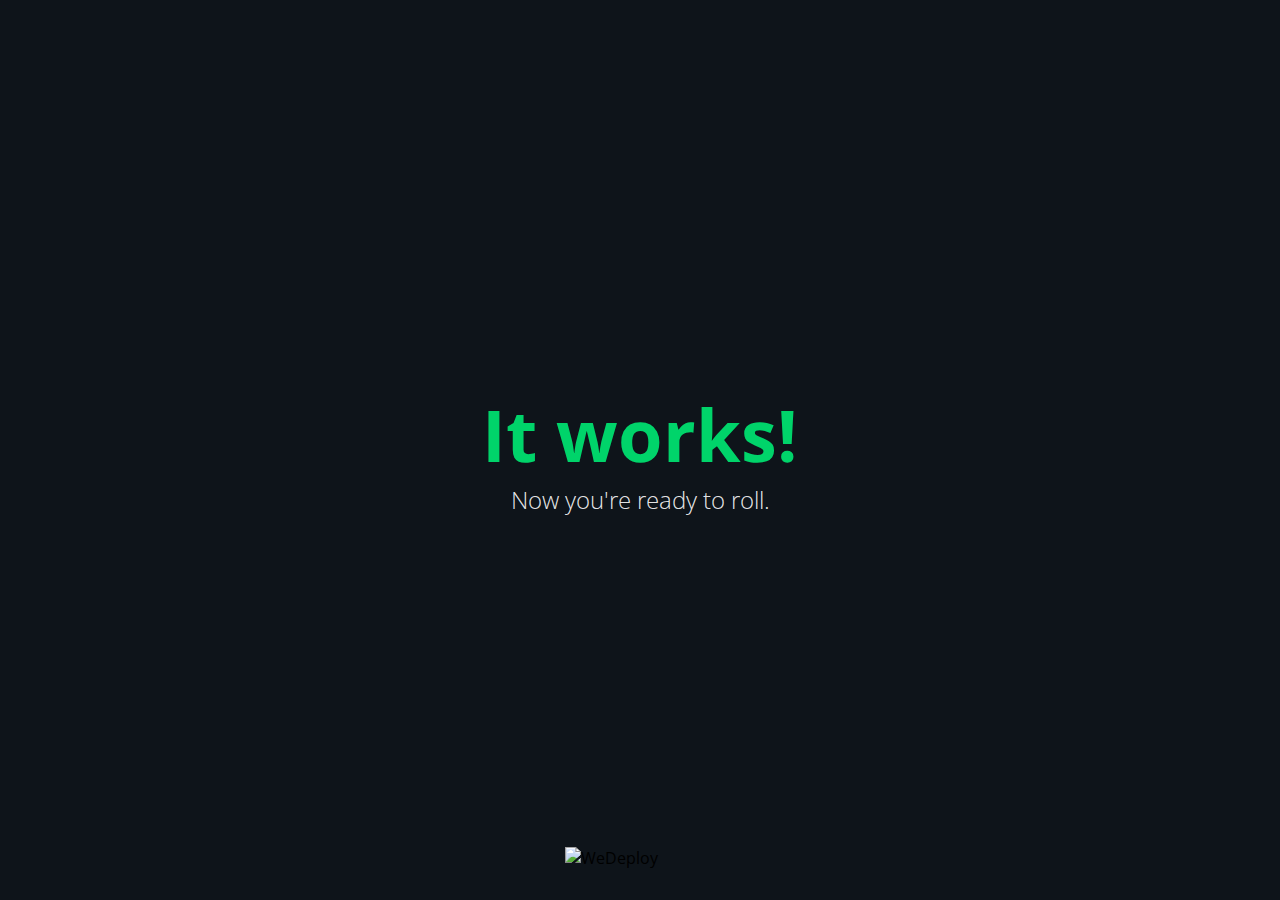
==== index.html @ ed7d9733 "Copy hosting-boilderplate" ====
<!DOCTYPE html>
<html lang="en">
<head>
	<meta charset="UTF-8">
	<title>It works! yay!</title>
	<link rel="stylesheet" href="https://fonts.googleapis.com/css?family=Open+Sans:300,700">
	<style>
	body {
	    background: #0e141a;
	    font-family: 'Open Sans', sans-serif;
	}
	.container {
		position: absolute;
		top: 50%;
		left: 50%;
		transform: translate(-50%, -50%);
		text-align: center;
	}
	h1 {
		font-size: 72px;
		font-weight: 700;
		color: #00d46a;
		margin: 0;
	}
	h2 {
		font-weight: 300;
		color: rgba(255, 255, 255, 0.9);
		margin: 0;
	}
	.logo {
		position: absolute;
		bottom: 20px;
		left: 50%;
		transform: translate(-50%, -50%);
	}
	</style>
</head>
<body>
	<div class="container">
		<h1>It works!</h1>
		<h2>Now you're ready to roll.</h2>
	</div>

	<img class="logo" src="https://cloud.githubusercontent.com/assets/398893/16279177/af9b3622-386e-11e6-920e-3a3f33169831.png" width="150" alt="WeDeploy">
</body>
</html>
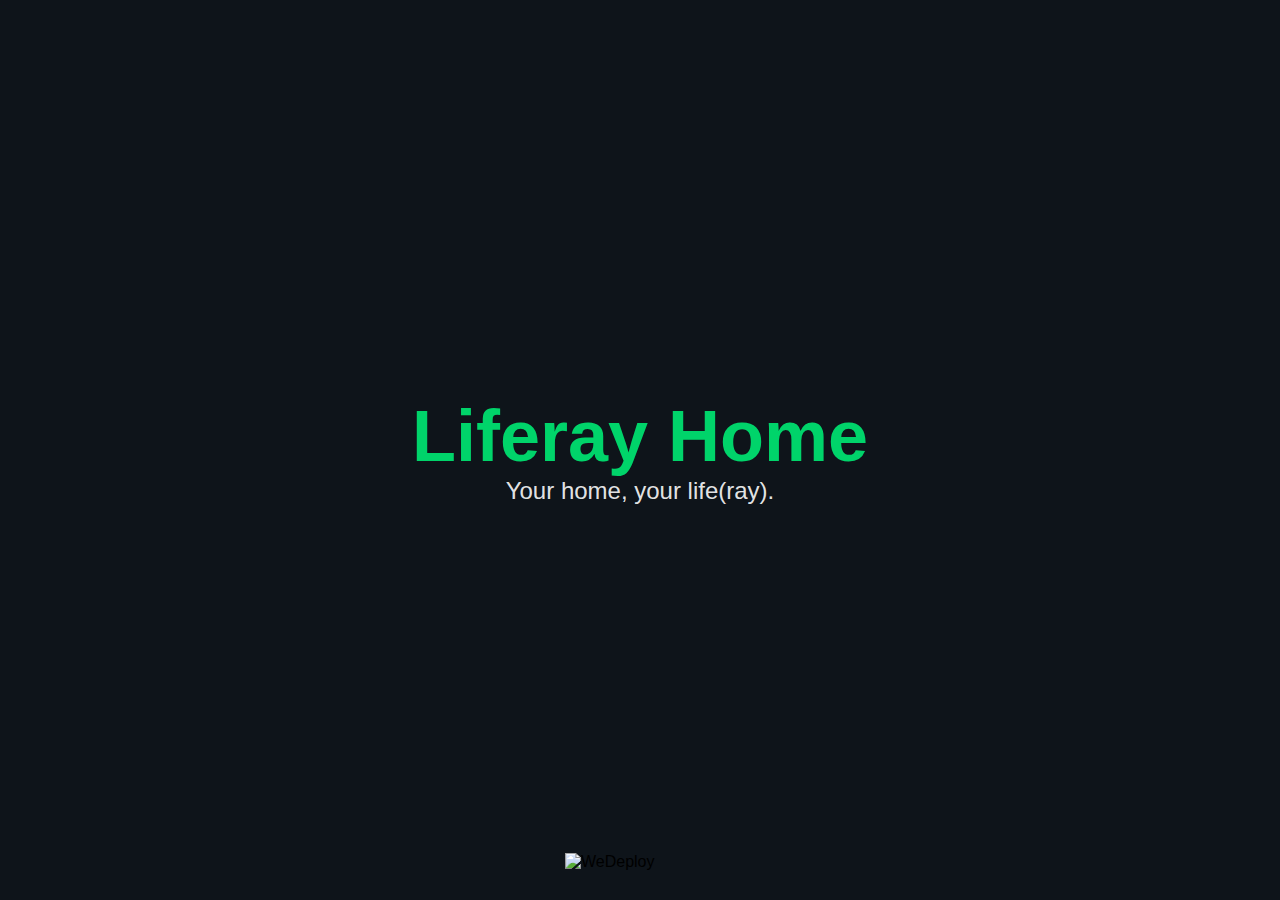
==== commit af79ce69: "Break out styles" ====
--- a/index.html
+++ b/index.html
@@ -2,43 +2,15 @@
 <html lang="en">
 <head>
 	<meta charset="UTF-8">
-	<title>It works! yay!</title>
-	<link rel="stylesheet" href="https://fonts.googleapis.com/css?family=Open+Sans:300,700">
-	<style>
-	body {
-	    background: #0e141a;
-	    font-family: 'Open Sans', sans-serif;
-	}
-	.container {
-		position: absolute;
-		top: 50%;
-		left: 50%;
-		transform: translate(-50%, -50%);
-		text-align: center;
-	}
-	h1 {
-		font-size: 72px;
-		font-weight: 700;
-		color: #00d46a;
-		margin: 0;
-	}
-	h2 {
-		font-weight: 300;
-		color: rgba(255, 255, 255, 0.9);
-		margin: 0;
-	}
-	.logo {
-		position: absolute;
-		bottom: 20px;
-		left: 50%;
-		transform: translate(-50%, -50%);
-	}
-	</style>
+	<title>Liferay Home</title>
+	<link rel="stylesheet" href="//fonts.googleapis.com/css?family=Source+Code+Pro:300,500,700">
+	<link rel="stylesheet" href="./main.css">
+	<meta content="minimum-scale=1.0, width=device-width" name="viewport">
 </head>
 <body>
 	<div class="container">
-		<h1>It works!</h1>
-		<h2>Now you're ready to roll.</h2>
+		<h1>Liferay Home</h1>
+		<h2>Your home, your life(ray).</h2>
 	</div>
 
 	<img class="logo" src="https://cloud.githubusercontent.com/assets/398893/16279177/af9b3622-386e-11e6-920e-3a3f33169831.png" width="150" alt="WeDeploy">
--- a/main.css
+++ b/main.css
@@ -0,0 +1,32 @@
+body {
+	background: #0e141a;
+	font-family: 'Open Sans', sans-serif;
+}
+
+.container {
+	position: absolute;
+	top: 50%;
+	left: 50%;
+	transform: translate(-50%, -50%);
+	text-align: center;
+}
+
+h1 {
+	font-size: 72px;
+	font-weight: 700;
+	color: #00d46a;
+	margin: 0;
+}
+
+h2 {
+	font-weight: 300;
+	color: rgba(255, 255, 255, 0.9);
+	margin: 0;
+}
+
+.logo {
+	position: absolute;
+	bottom: 20px;
+	left: 50%;
+	transform: translate(-50%, -50%);
+}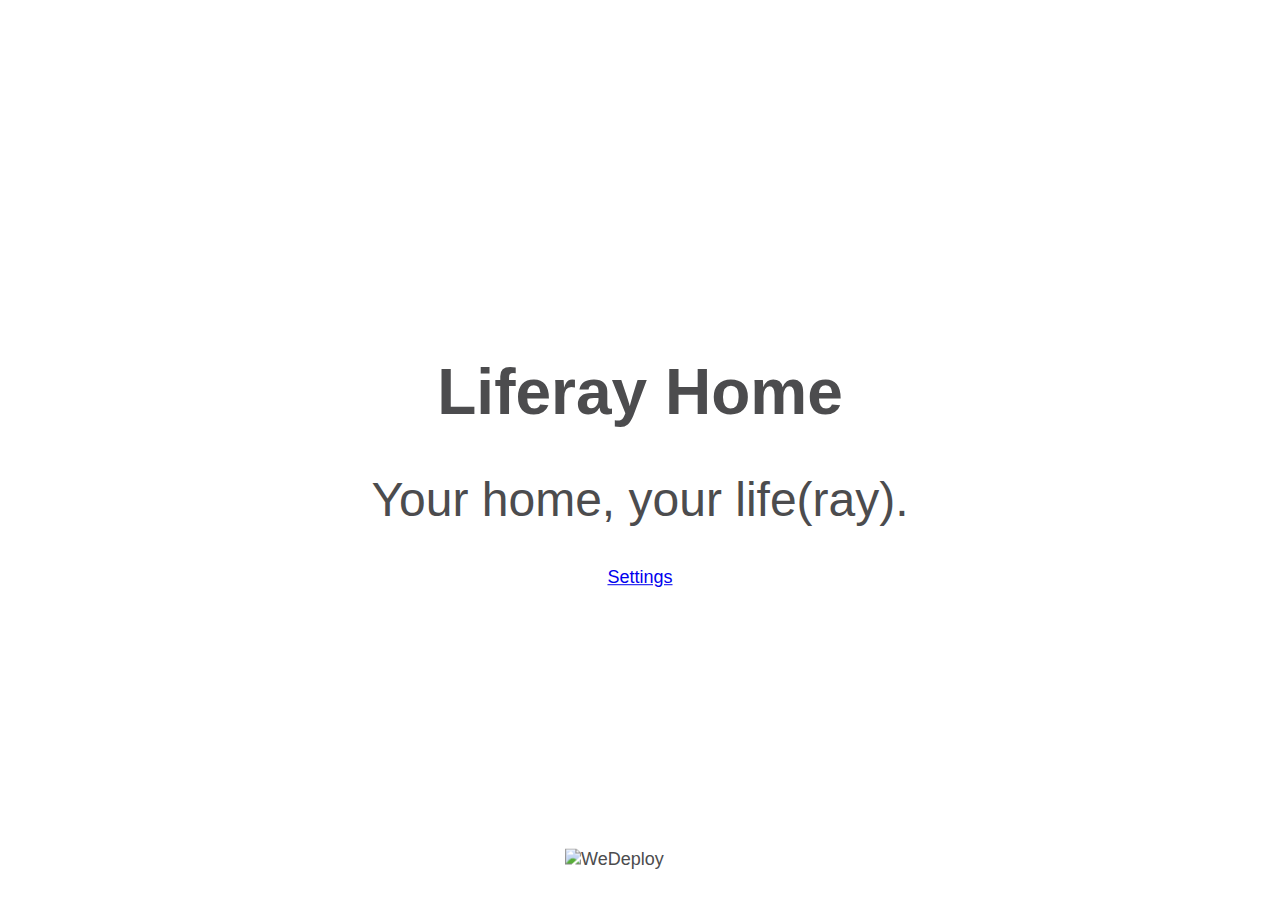
==== commit 7220b11b: "Structuring" ====
--- a/index.html
+++ b/index.html
@@ -11,6 +11,7 @@
 	<div class="container">
 		<h1>Liferay Home</h1>
 		<h2>Your home, your life(ray).</h2>
+		<a href="./settings.html">Settings</a>
 	</div>
 
 	<img class="logo" src="https://cloud.githubusercontent.com/assets/398893/16279177/af9b3622-386e-11e6-920e-3a3f33169831.png" width="150" alt="WeDeploy">
--- a/main.css
+++ b/main.css
@@ -1,6 +1,18 @@
+
 body {
-	background: #0e141a;
+	color: #4C4C4E;
 	font-family: 'Open Sans', sans-serif;
+	font-size: 18px;
+}
+
+h1 {
+	font-size: 4rem;
+	font-weight: 700;
+}
+
+h2 {
+	font-size: 3rem;
+	font-weight: 300;
 }
 
 .container {
@@ -11,17 +23,8 @@
 	text-align: center;
 }
 
-h1 {
-	font-size: 72px;
-	font-weight: 700;
-	color: #00d46a;
-	margin: 0;
-}
-
-h2 {
-	font-weight: 300;
-	color: rgba(255, 255, 255, 0.9);
-	margin: 0;
+.gray {
+	color: #979797;
 }
 
 .logo {
@@ -29,4 +32,8 @@
 	bottom: 20px;
 	left: 50%;
 	transform: translate(-50%, -50%);
-}+}
+
+.orange {
+	color: #F6A623;
+}
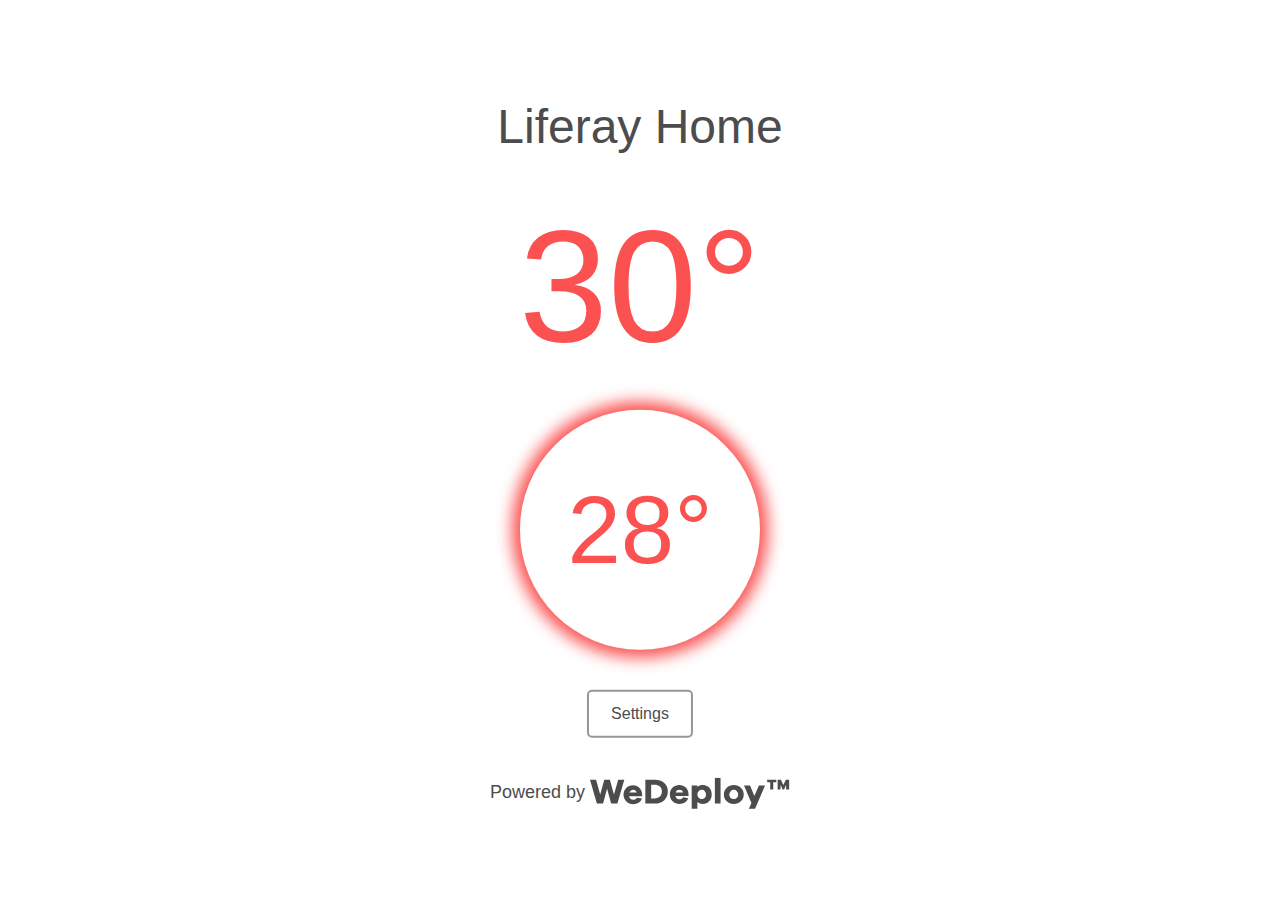
==== commit 4b82b2ad: "Structuring" ====
--- a/index.html
+++ b/index.html
@@ -9,11 +9,33 @@
 </head>
 <body>
 	<div class="container">
-		<h1>Liferay Home</h1>
-		<h2>Your home, your life(ray).</h2>
-		<a href="./settings.html">Settings</a>
+		<div class="content">
+			<h2 class="name">Liferay Home</h2>
+			<span class="temperature red">
+				<span class="current-temp">30</span>°
+			</span>
+
+			<div class="thermostat red">
+				<span class="current-temp">28</span>°
+			</div>
+
+			<div class="reporting">
+				<div class="future-graph">
+					<dl>
+						<dd>
+
+						</dd>
+					</dl>
+				</div>
+				<div class="past-graph">
+
+				</div>
+			</div>
+
+			<button><a href="./settings.html">Settings</a></button>
+		</div>
+
+		<div class="powered-by">Powered by <svg id="wedeploy-logo" class="wedeploy-logo" fill="currentColor" width="200px" xmlns="http://www.w3.org/2000/svg" viewBox="0 0 151 24"><g><path d="M119.7 24h4.7l7.8-18.1h-4.6l-3.5 7.9-3.2-7.9h-4.6l5.6 13.1zM67.5 19.8c1.6 0 3-.4 4.1-1.1 1.2-.7 2-1.8 2.6-3.2l-3.8-.8c-.6 1-1.5 1.6-2.9 1.6-.7 0-1.4-.2-1.9-.7-.5-.5-.9-1.1-1.1-1.9h9.9v-1.1c0-2.2-.7-3.9-2-5.2-1.3-1.3-3-2-4.9-2-2 0-3.7.7-5.1 2-1.4 1.3-2.1 3.1-2.1 5.2s.7 3.8 2.1 5.2c1.5 1.3 3.2 2 5.1 2zM65.8 9.5c.5-.3 1.1-.5 1.8-.5.6 0 1.2.2 1.7.5.5.4.8.9 1 1.6h-5.6c.2-.6.6-1.2 1.1-1.6zM136.1 8.8h2.3V3.3h2.3V1.4h-6.9v1.9h2.3zM81.1 18.3c1.1 1 2.5 1.5 4.2 1.5 1.8 0 3.4-.7 4.7-2 1.3-1.3 1.9-3.1 1.9-5.2s-.6-3.8-1.9-5.2c-1.3-1.3-2.8-2-4.7-2-1.7 0-3.1.5-4.2 1.5v-1h-4.3V24h4.3v-5.7zm1-8.2c.7-.7 1.4-1 2.3-1 1 0 1.7.3 2.3 1 .6.7.9 1.5.9 2.5s-.3 1.9-.9 2.5c-.6.6-1.4 1-2.3 1-.9 0-1.7-.3-2.3-1s-1-1.5-1-2.5.3-1.8 1-2.5zM108.6 19.8c2.1 0 3.8-.7 5.3-2 1.4-1.3 2.2-3 2.2-5.2 0-2.1-.7-3.8-2.2-5.1-1.4-1.3-3.2-2-5.3-2-2.1 0-3.9.7-5.3 2s-2.2 3-2.2 5.1c0 2.1.7 3.8 2.2 5.2s3.2 2 5.3 2zm-2.3-9.7c.7-.7 1.4-1 2.3-1 .9 0 1.6.3 2.3 1 .7.7 1 1.5 1 2.5s-.3 1.9-1 2.5c-.6.7-1.4 1-2.3 1-.4 0-.9-.1-1.3-.2-.4-.2-.8-.4-1.1-.7-.7-.7-1-1.5-1-2.5.1-1.1.4-1.9 1.1-2.6zM9.9 19.4l3-11.1L16 19.4h4.7l5.2-18h-4.6l-3.2 11.3L15 1.4h-4.2L7.7 12.7 4.6 1.4H0l5.2 18zM143.9 5.2l1.6 3.6h1.1l1.5-3.6v3.6h2.3V1.4h-2.5l-1.9 4-1.8-4h-2.5v7.4h2.2zM94.3 0h4.3v19.4h-4.3zM27.5 18c1.4 1.3 3.1 2 5.1 2 1.6 0 3-.4 4.1-1.1 1.2-.7 2-1.8 2.6-3.2l-3.9-.7c-.6 1-1.5 1.6-2.9 1.6-.7 0-1.4-.2-1.9-.7-.5-.5-.9-1.1-1.1-1.9h9.9v-1.1c0-2.2-.7-3.9-2-5.2-1.3-1.3-3-2-4.9-2-2 0-3.7.7-5.1 2-1.4 1.3-2.1 3.1-2.1 5.2.1 2 .8 3.7 2.2 5.1zm3.3-8.3c.5-.4 1.1-.6 1.8-.6.6 0 1.2.2 1.7.5.5.4.8.9 1 1.6h-5.6c.2-.6.6-1.1 1.1-1.5zM56.1 16.9c1.8-1.7 2.7-3.8 2.7-6.5s-.9-4.9-2.7-6.5c-1.8-1.7-4.2-2.5-7.2-2.5h-7.1v18.1h7.1c3-.1 5.4-.9 7.2-2.6zm-9.9-1.3V5.2h2.5c1.7 0 3 .5 4.1 1.4 1 .9 1.5 2.2 1.5 3.8 0 1.6-.5 2.8-1.5 3.8-1 .9-2.4 1.4-4.1 1.4h-2.5z"/></g></svg></div>
 	</div>
-
-	<img class="logo" src="https://cloud.githubusercontent.com/assets/398893/16279177/af9b3622-386e-11e6-920e-3a3f33169831.png" width="150" alt="WeDeploy">
 </body>
 </html>
--- a/main.css
+++ b/main.css
@@ -1,8 +1,25 @@
+a {
+	color: #4C4C4E;
+	text-decoration: none;
+}
 
 body {
 	color: #4C4C4E;
 	font-family: 'Open Sans', sans-serif;
 	font-size: 18px;
+}
+
+button {
+	background: none;
+	border: 2px solid #979797;
+	border-radius: 5px;
+	margin: .5rem;
+}
+
+button a {
+	display: block;
+	font-size: 1rem;
+	padding: .75rem 1rem;
 }
 
 h1 {
@@ -23,6 +40,31 @@
 	text-align: center;
 }
 
+
+
+input {
+	border: 2px solid gray;
+	border-width: 0 0 1px 0;
+	display: block;
+	font-size: 1.25rem;
+	margin: 1.5rem auto;
+	max-width: 300px;
+	padding: .25rem;
+	width: 100%;
+}
+
+input:focus {
+	outline: none;
+}
+
+.blue {
+	color: #83C9FF;
+}
+
+.red {
+	color: #FC5151;
+}
+
 .gray {
 	color: #979797;
 }
@@ -37,3 +79,37 @@
 .orange {
 	color: #F6A623;
 }
+
+.powered-by {
+	margin: 2rem 0;
+}
+
+.powered-by svg {
+	vertical-align: middle;
+}
+
+.temperature-format, .temperature-format a {
+	color: #979797;
+	font-size: 3rem;
+	margin: 1rem auto;
+}
+
+.temperature {
+	font-size: 10rem;
+}
+
+.thermostat {
+	align-items: center;
+	box-shadow: 0px 0px 1rem 0.5rem;
+	border-radius: 100%;
+	display: flex;
+	font-size: 6rem;
+	height: 15rem;
+	justify-content: center;
+	margin: 2rem auto;
+	width: 15rem;
+}
+
+.temperature-format a.selected {
+	color: #4C4C4E;
+}